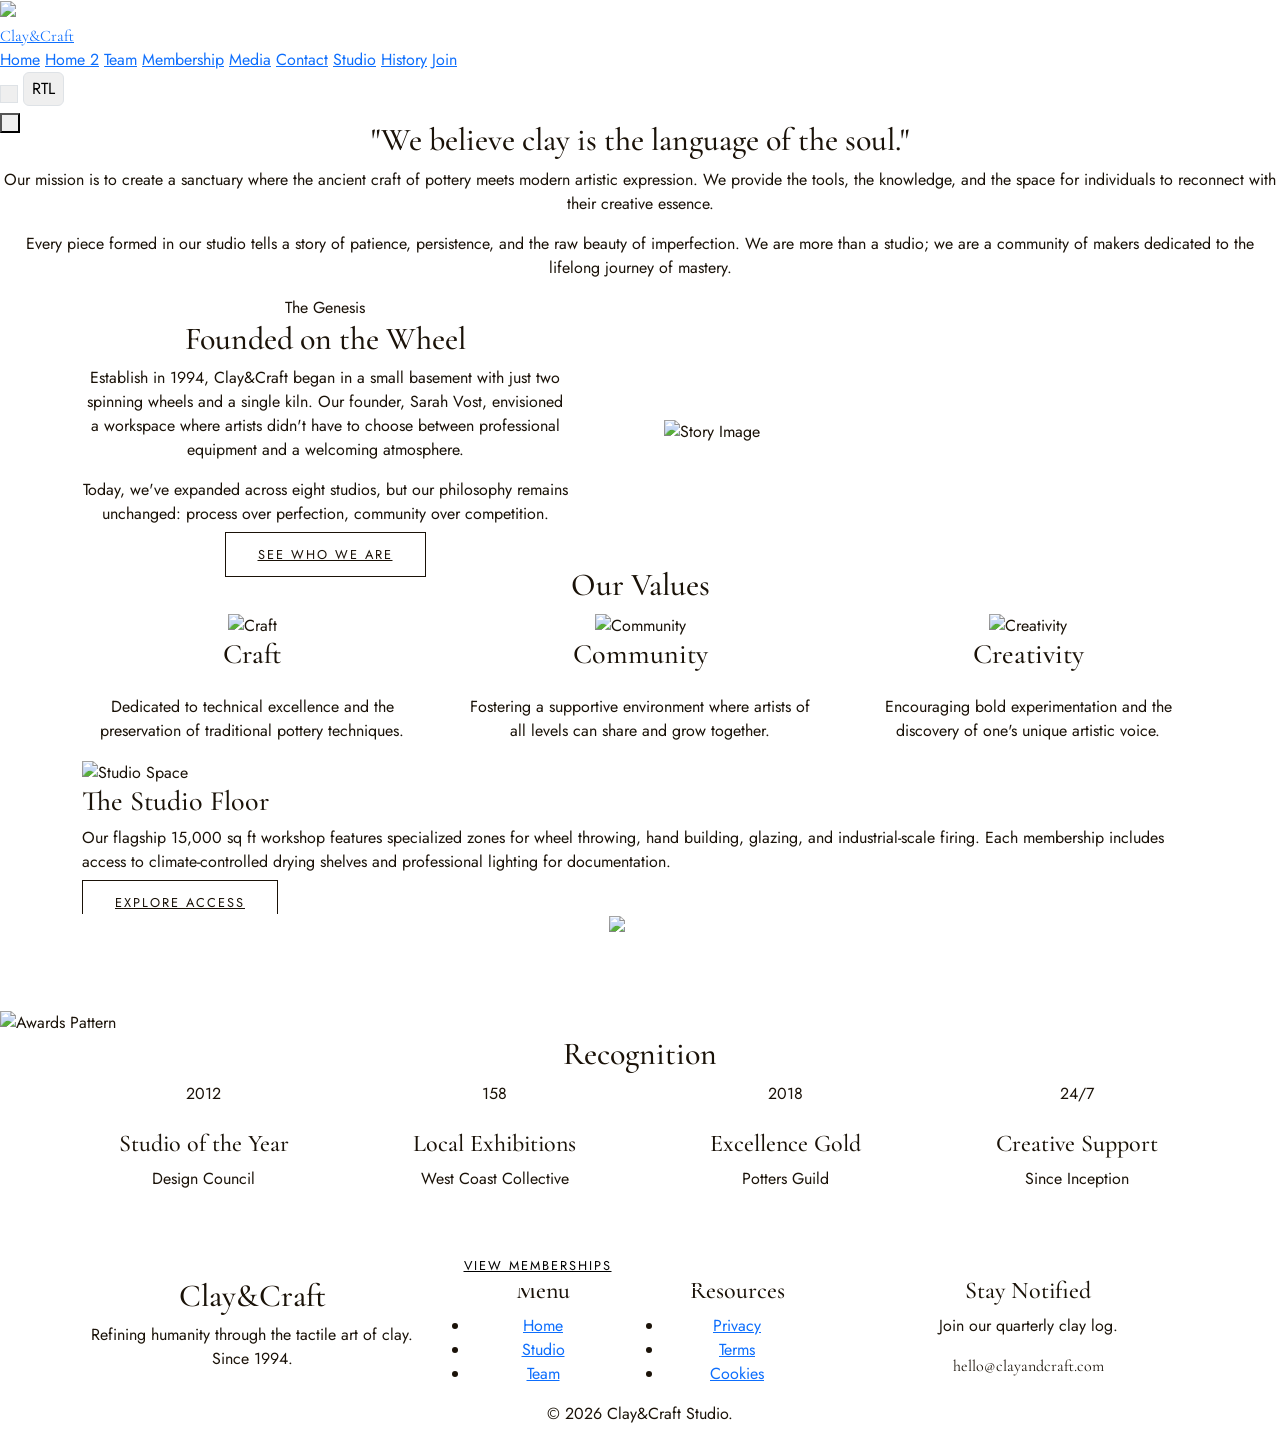
==== about.html @ 942dbbf4 "first commit" ====
<!DOCTYPE html>
<html lang="en" dir="ltr">
<head>
    <meta charset="UTF-8">
    <meta name="viewport" content="width=device-width, initial-scale=1.0">
    <title>About Us | Clay&Craft Ceramics Studio</title>
    
    <!-- Favicon -->
    <link rel="icon" href="data:image/svg+xml,<svg xmlns='http://www.w3.org/2000/svg' viewBox='0 0 32 32'><text y='26' font-size='28'>🏺</text></svg>"/>

    <!-- Google Fonts -->
    <link rel="preconnect" href="https://fonts.googleapis.com">
    <link rel="preconnect" href="https://fonts.gstatic.com" crossorigin>
    <link href="https://fonts.googleapis.com/css2?family=Cormorant+Garamond:ital,wght@0,300;0,400;0,500;0,600;0,700;1,300;1,400;1,500;1,600;1,700&family=Jost:ital,wght@0,100..900;1,100..900&display=swap" rel="stylesheet">

    <!-- Bootstrap 5 CSS -->
    <link href="https://cdn.jsdelivr.net/npm/bootstrap@5.3.0/dist/css/bootstrap.min.css" rel="stylesheet">
    
    <!-- Tailwind CSS (Play CDN) -->
    <script src="https://cdn.tailwindcss.com"></script>
    <script>
        tailwind.config = {
            darkMode: 'class',
            theme: {
                extend: {
                    colors: {
                        'clay-light': '#ffffff',
                        'clay-dark': '#1a1208',
                        'night-bg': '#0f172a',
                        'night-text': '#f1ece6',
                        'earth-tone': '#4a3728',
                    },
                    fontFamily: {
                        'serif': ['"Cormorant Garamond"', 'serif'],
                        'sans': ['Jost', 'sans-serif'],
                    }
                }
            }
        }
    </script>

    <style>
        :root {
            --bg-color: #ffffff;
            --text-color: #1a1208;
            --clay-accent: #4a3728;
            --transition-speed: 0.5s;
        }

        .dark {
            --bg-color: #0f172a;
            --text-color: #f1ece6;
        }

        body {
            background-color: var(--bg-color);
            color: var(--text-color);
            font-family: 'Jost', sans-serif;
            transition: background-color var(--transition-speed) ease, color var(--transition-speed) ease;
            overflow-x: hidden;
        }

        h1, h2, h3, h4, h5, h6, .display-font { font-family: 'Cormorant Garamond', serif; }

        .nav-scrolled {
            background-color: var(--bg-color) !important;
            box-shadow: 0 2px 10px rgba(0,0,0,0.1);
            padding-top: 0.5rem !important;
            padding-bottom: 0.5rem !important;
        }

        .reveal {
            opacity: 0;
            transform: translateY(30px);
            transition: opacity 0.8s ease-out, transform 0.8s ease-out;
        }
        .reveal.active {
            opacity: 1;
            transform: translateY(0);
        }

        #mobile-menu {
            position: fixed;
            top: 0;
            left: 0;
            width: 100%;
            height: 100vh;
            background: var(--bg-color);
            z-index: 2000;
            display: flex;
            flex-direction: column;
            justify-content: center;
            align-items: center;
            opacity: 0;
            visibility: hidden;
            transition: all 0.4s ease;
        }
        #mobile-menu.open { opacity: 1; visibility: visible; }

        .btn-luxury {
            background: transparent;
            border: 1px solid var(--text-color);
            color: var(--text-color);
            padding: 0.75rem 2rem;
            text-transform: uppercase;
            letter-spacing: 2px;
            font-size: 0.8rem;
            transition: all 0.3s ease;
            position: relative;
            overflow: hidden;
            z-index: 1;
        }
        .btn-luxury::before {
            content: '';
            position: absolute;
            top: 0;
            left: 0;
            width: 0;
            height: 100%;
            background: var(--text-color);
            transition: all 0.3s ease;
            z-index: -1;
        }
        .btn-luxury:hover { color: var(--bg-color); }
        .btn-luxury:hover::before { width: 100%; }

        .btn-luxury-solid {
            background: var(--text-color);
            color: var(--bg-color);
            border: 1px solid var(--text-color);
            padding: 0.75rem 2rem;
            text-transform: uppercase;
            letter-spacing: 2px;
            font-size: 0.8rem;
            transition: all 0.3s ease;
        }
        .btn-luxury-solid:hover { background: transparent; color: var(--text-color); }

        [dir="rtl"] { text-align: right; }
    </style>
</head>
<body class="light">

    <!-- NAVIGATION -->
    <nav id="main-nav" class="fixed-top w-100 transition-all duration-500 py-4 px-6 md:px-12 flex items-center justify-between z-[1500]">
        <div class="flex items-center">
            <a href="index.html" class="display-font text-3xl font-semibold no-underline text-current">Clay&Craft</a>
        </div>

        <div class="hidden lg:flex items-center space-x-10 uppercase text-xs tracking-[3px] font-medium">
            <a href="index.html" class="no-underline text-current hover:opacity-60 transition-opacity">Home</a>
            <a href="home2.html" class="no-underline text-current hover:opacity-60 transition-opacity">Home 2</a>
            <a href="team.html" class="no-underline text-current hover:opacity-60 transition-opacity">Team</a>
            <a href="membership.html" class="no-underline text-current hover:opacity-60 transition-opacity">Membership</a>
            <a href="media.html" class="no-underline text-current hover:opacity-60 transition-opacity">Media</a>
            <a href="contact.html" class="no-underline text-current hover:opacity-60 transition-opacity border-b border-transparent hover:border-current transition-all">Contact</a>
            <a href="about.html" class="no-underline text-current hover:opacity-60 transition-opacity">Studio</a>
            <a href="history.html" class="no-underline text-current hover:opacity-60 transition-opacity">History</a>
            <a href="register.html" class="no-underline text-current hover:opacity-60 transition-opacity">Join</a>
            <div class="flex items-center space-x-4 border-l border-current pl-8 ml-4">
                <button id="theme-toggle" class="p-2 border border-current rounded-full transition-all hover:scale-110" title="Toggle Theme">
                   <div class="w-4 h-4 rounded-full bg-current"></div>
                </button>
                <button id="rtl-toggle" class="text-[10px] border border-current px-2 py-1 rounded hover:bg-current hover:text-white transition-all">RTL</button>
            </div>
        </div>

        <div class="lg:hidden flex items-center space-x-4">
            <button id="mobile-toggle" class="flex flex-col space-y-1.5 p-2" title="Open Menu">
                <span class="w-6 h-[1px] bg-current"></span>
                <span class="w-6 h-[1px] bg-current"></span>
                <span class="w-6 h-[1px] bg-current"></span>
            </button>
        </div>
    </nav>

    <!-- Mobile Menu Overlay -->
    <div id="mobile-menu">
        <button id="mobile-close" class="absolute top-8 right-8 text-4xl display-font">&times;</button>
        <div class="flex flex-col items-center space-y-8 text-2xl display-font">
            <a href="index.html" class="no-underline text-current">Home</a>
            <a href="home2.html" class="no-underline text-current">Home 2</a>
            <a href="team.html" class="no-underline text-current">Team</a>
            <a href="membership.html" class="no-underline text-current">Membership</a>
            <a href="media.html" class="no-underline text-current">Media</a>
            <a href="contact.html" class="no-underline text-current">Contact</a>
            <a href="about.html" class="no-underline text-current font-bold">Studio</a>
            <a href="history.html" class="no-underline text-current">History</a>
            <a href="register.html" class="no-underline text-current">Join</a>
            <a href="login.html" class="no-underline text-current opacity-60 text-sm">Login</a>
            <div class="flex space-x-6 pt-8">
                <button id="theme-toggle-mobile" class="p-3 border border-current rounded-full text-xs uppercase tracking-widest">Theme</button>
                <button id="rtl-toggle-mobile" class="p-3 border border-current rounded px-4 text-xs uppercase tracking-widest">RTL</button>
            </div>
        </div>
    </div>

    <main>
        
        <!-- SECTION 1: BANNER -->
        <section id="banner" class="relative h-screen w-full flex items-center justify-center text-white overflow-hidden">
            <img src="https://images.unsplash.com/photo-1481349518771-20055b2a7b24?w=1600&q=80" alt="About Banner" class="absolute inset-0 w-full h-full object-cover">
            <div class="absolute inset-0 bg-black/40"></div>
            <div class="relative z-10 text-center">
                <h1 class="text-6xl md:text-8xl mb-6 font-light">About Clay & Craft</h1>
                <p class="text-xs uppercase tracking-[5px] opacity-80">Refining the Art of Ceramics</p>
            </div>
        </section>

        <!-- SECTION 2: MISSION STATEMENT -->
        <section id="mission" class="py-24 px-6 text-center reveal">
            <div class="max-w-4xl mx-auto">
                <h2 class="text-4xl md:text-6xl text-earth-tone italic font-serif mb-12">"We believe clay is the language of the soul."</h2>
                <div class="max-w-2xl mx-auto space-y-6 opacity-80 leading-relaxed text-lg">
                    <p>Our mission is to create a sanctuary where the ancient craft of pottery meets modern artistic expression. We provide the tools, the knowledge, and the space for individuals to reconnect with their creative essence.</p>
                    <p>Every piece formed in our studio tells a story of patience, persistence, and the raw beauty of imperfection. We are more than a studio; we are a community of makers dedicated to the lifelong journey of mastery.</p>
                </div>
            </div>
        </section>

        <!-- SECTION 3: OUR STORY -->
        <section id="story" class="py-24 px-6 md:px-12 reveal">
            <div class="container mx-auto">
                <div class="row align-items-center g-5">
                    <div class="col-lg-6">
                        <div class="pe-lg-5 text-md-center">
                            <span class="uppercase tracking-[4px] text-xs mb-4 block opacity-60">The Genesis</span>
                            <h2 class="text-4xl md:text-5xl mb-8 font-light italic">Founded on the Wheel</h2>
                            <p class="text-lg opacity-80 mb-6 leading-relaxed">
                                Establish in 1994, Clay&Craft began in a small basement with just two spinning wheels and a single kiln. Our founder, Sarah Vost, envisioned a workspace where artists didn't have to choose between professional equipment and a welcoming atmosphere.
                            </p>
                            <p class="text-lg opacity-80 mb-10 leading-relaxed">
                                Today, we've expanded across eight studios, but our philosophy remains unchanged: process over perfection, community over competition.
                            </p>
                            <a href="team.html" class="btn-luxury mx-auto">See Who We Are</a>
                        </div>
                    </div>
                    <div class="col-lg-6">
                        <img src="https://images.unsplash.com/photo-1493106641515-6b5631de4bb9?w=800&q=80" alt="Story Image" class="w-full h-[600px] object-cover grayscale transition-all duration-1000 hover:grayscale-0">
                    </div>
                </div>
            </div>
        </section>

        <!-- SECTION 4: VALUES -->
        <section id="values" class="py-24 px-6 md:px-12 bg-black/[0.02] dark:bg-white/[0.02] reveal">
            <div class="container mx-auto">
                <div class="text-center mb-16">
                    <h2 class="text-4xl md:text-5xl font-light">Our Values</h2>
                </div>
                <div class="row g-5">
                    <div class="col-lg-4 text-center">
                        <img src="https://images.unsplash.com/photo-1519710164239-da123dc3e57f?w=600&q=80" alt="Craft" class="w-full h-80 object-cover mb-8">
                        <h3 class="text-3xl mb-4 italic">Craft</h3>
                        <p class="opacity-70 text-sm tracking-wide leading-relaxed">Dedicated to technical excellence and the preservation of traditional pottery techniques.</p>
                    </div>
                    <div class="col-lg-4 text-center">
                        <img src="https://images.unsplash.com/photo-1578662996442-48f60103fc96?w=600&q=80" alt="Community" class="w-full h-80 object-cover mb-8">
                        <h3 class="text-3xl mb-4 italic">Community</h3>
                        <p class="opacity-70 text-sm tracking-wide leading-relaxed">Fostering a supportive environment where artists of all levels can share and grow together.</p>
                    </div>
                    <div class="col-lg-4 text-center">
                        <img src="https://images.unsplash.com/photo-1610701596007-11502861dcfa?w=600&q=80" alt="Creativity" class="w-full h-80 object-cover mb-8">
                        <h3 class="text-3xl mb-4 italic">Creativity</h3>
                        <p class="opacity-70 text-sm tracking-wide leading-relaxed">Encouraging bold experimentation and the discovery of one's unique artistic voice.</p>
                    </div>
                </div>
            </div>
        </section>

        <!-- SECTION 5: STUDIO SPACE -->
        <section id="studio" class="relative py-24 px-6 md:px-12 overflow-hidden reveal">
            <div class="container mx-auto">
                <div class="row align-items-center">
                    <div class="col-lg-12 relative">
                        <img src="https://images.unsplash.com/photo-1558618666-fcd25c85cd64?w=1400&q=80" alt="Studio Space" class="w-full h-[600px] object-cover">
                        <div class="absolute inset-0 flex items-center justify-end p-6 lg:p-24">
                            <div class="bg-white/90 dark:bg-night-bg/90 p-12 max-w-md shadow-2xl backdrop-blur-sm">
                                <h3 class="text-3xl mb-6">The Studio Floor</h3>
                                <p class="opacity-80 text-sm leading-loose mb-8">
                                    Our flagship 15,000 sq ft workshop features specialized zones for wheel throwing, hand building, glazing, and industrial-scale firing. Each membership includes access to climate-controlled drying shelves and professional lighting for documentation.
                                </p>
                                <a href="index.html#membership" class="btn-luxury w-full text-center">Explore Access</a>
                            </div>
                        </div>
                    </div>
                </div>
            </div>
        </section>

        <!-- SECTION 6: TEAM PREVIEW -->
        <section id="team-preview" class="relative py-48 px-6 text-white text-center reveal">
            <img src="https://images.unsplash.com/photo-1565193566173-7a0ee3dbe261?w=1200&q=80" alt="Makers" class="absolute inset-0 w-full h-full object-cover">
            <div class="absolute inset-0 bg-black/60"></div>
            <div class="relative z-10">
                <h2 class="text-5xl md:text-7xl mb-12 font-light italic">Meet the makers</h2>
                <a href="team.html" class="btn-luxury border-white text-white hover:bg-white hover:text-black">View Our Team</a>
            </div>
        </section>

        <!-- SECTION 7: AWARDS -->
        <section id="awards" class="relative py-24 px-6 bg-transparent overflow-hidden reveal">
             <div class="absolute inset-0 -z-10">
                <img src="https://images.unsplash.com/photo-1606722590583-6951b5ea92ad?w=800&q=80" class="w-full h-full object-cover opacity-5" alt="Awards Pattern">
             </div>
            <div class="container mx-auto">
                <div class="text-center mb-16">
                    <h2 class="text-4xl md:text-5xl font-light">Recognition</h2>
                </div>
                <div class="row g-5">
                    <div class="col-md-3 col-6 text-center">
                        <div class="text-5xl font-bold mb-4 opacity-20">2012</div>
                        <h4 class="text-sm uppercase tracking-[3px]">Studio of the Year</h4>
                        <p class="text-[10px] opacity-60">Design Council</p>
                    </div>
                    <div class="col-md-3 col-6 text-center">
                        <div class="text-5xl font-bold mb-4 opacity-20">158</div>
                        <h4 class="text-sm uppercase tracking-[3px]">Local Exhibitions</h4>
                        <p class="text-[10px] opacity-60">West Coast Collective</p>
                    </div>
                    <div class="col-md-3 col-6 text-center">
                        <div class="text-5xl font-bold mb-4 opacity-20">2018</div>
                        <h4 class="text-sm uppercase tracking-[3px]">Excellence Gold</h4>
                        <p class="text-[10px] opacity-60">Potters Guild</p>
                    </div>
                    <div class="col-md-3 col-6 text-center">
                        <div class="text-5xl font-bold mb-4 opacity-20">24/7</div>
                        <h4 class="text-sm uppercase tracking-[3px]">Creative Support</h4>
                        <p class="text-[10px] opacity-60">Since Inception</p>
                    </div>
                </div>
            </div>
        </section>

        <!-- SECTION 8: CTA -->
        <section id="cta" class="py-24 bg-earth-tone text-white text-center reveal">
            <div class="max-w-3xl mx-auto px-6">
                <h2 class="text-5xl md:text-7xl mb-12 font-light">Begin Your Clay Journey.</h2>
                <div class="flex flex-col md:flex-row items-center justify-center gap-6">
                    <a href="index.html#membership" class="btn-luxury-solid border-white bg-white text-black w-64">View Memberships</a>
                    <a href="index.html#workshops" class="btn-luxury border-white text-white hover:bg-white hover:text-earth-tone w-64">Book Workshop</a>
                </div>
            </div>
        </section>

    </main>

    <!-- FOOTER -->
    <footer class="bg-night-bg text-night-text py-20 px-6 md:px-12 border-t border-white/5">
        <div class="container mx-auto">
            <div class="row g-5">
                <div class="col-lg-4 col-md-12 text-md-center">
                    <h2 class="display-font text-4xl mb-6">Clay&Craft</h2>
                    <p class="opacity-60 max-w-xs mx-md-auto font-light leading-relaxed mb-8">Refining humanity through the tactile art of clay. Since 1994.</p>
                </div>
                <div class="col-lg-2 col-md-4 col-6 text-md-center">
                    <h4 class="text-xs uppercase tracking-[3px] mb-8 font-bold">Menu</h4>
                    <ul class="list-none p-0 space-y-4 text-xs opacity-60">
                        <li><a href="index.html" class="no-underline text-current">Home</a></li>
                        <li><a href="about.html" class="no-underline text-current">Studio</a></li>
                        <li><a href="team.html" class="no-underline text-current">Team</a></li>
                    </ul>
                </div>
                <div class="col-lg-2 col-md-4 col-6 text-md-center">
                    <h4 class="text-xs uppercase tracking-[3px] mb-8 font-bold">Resources</h4>
                    <ul class="list-none p-0 space-y-4 text-xs opacity-60">
                        <li><a href="#" class="no-underline text-current">Privacy</a></li>
                        <li><a href="#" class="no-underline text-current">Terms</a></li>
                        <li><a href="#" class="no-underline text-current">Cookies</a></li>
                    </ul>
                </div>
                <div class="col-lg-4 col-md-4 col-12 text-md-center">
                    <h4 class="text-xs uppercase tracking-[3px] mb-8 font-bold">Stay Notified</h4>
                    <p class="text-xs opacity-60 mb-8 italic">Join our quarterly clay log.</p>
                    <p class="text-xl display-font font-light">hello@clayandcraft.com</p>
                </div>
            </div>
             <div class="mt-20 pt-8 border-t border-white/5 opacity-40 text-[10px] tracking-[2px] uppercase text-center">
                <p>© 2026 Clay&Craft Studio.</p>
            </div>
        </div>
    </footer>

    <!-- SCRIPTS -->
    <script>
        const themeToggles = [document.getElementById('theme-toggle'), document.getElementById('theme-toggle-mobile')];
        const body = document.body;

        function setTheme(isDark) {
            body.classList.toggle('dark', isDark);
            localStorage.setItem('theme', isDark ? 'dark' : 'light');
        }

        const storedTheme = localStorage.getItem('theme');
        if (storedTheme === 'dark') setTheme(true);
        else if (storedTheme === 'light') setTheme(false);
        else if (window.matchMedia('(prefers-color-scheme: dark)').matches) setTheme(true);

        themeToggles.forEach(btn => btn.addEventListener('click', () => setTheme(!body.classList.contains('dark'))));

        const rtlToggles = [document.getElementById('rtl-toggle'), document.getElementById('rtl-toggle-mobile')];
        const html = document.documentElement;

        function setRTL(isRTL) {
            html.setAttribute('dir', isRTL ? 'rtl' : 'ltr');
            localStorage.setItem('rtl', isRTL ? 'true' : 'false');
        }

        if (localStorage.getItem('rtl') === 'true') setRTL(true);
        rtlToggles.forEach(btn => btn.addEventListener('click', () => setRTL(html.getAttribute('dir') !== 'rtl')));

        const nav = document.getElementById('main-nav');
        window.addEventListener('scroll', () => {
            if (window.scrollY > 50) {
                nav.classList.add('nav-scrolled');
                nav.classList.remove('py-4'); nav.classList.add('py-2');
                if (!body.classList.contains('dark')) nav.classList.add('text-black');
            } else {
                nav.classList.remove('nav-scrolled');
                nav.classList.add('py-4'); nav.classList.remove('py-2');
                nav.classList.add('text-white');
            }
        });
        if (window.scrollY < 50) nav.classList.add('text-white');

        const mobileToggle = document.getElementById('mobile-toggle');
        const mobileClose = document.getElementById('mobile-close');
        const mobileMenu = document.getElementById('mobile-menu');
        mobileToggle.addEventListener('click', () => mobileMenu.classList.add('open'));
        mobileClose.addEventListener('click', () => mobileMenu.classList.remove('open'));
        mobileMenu.querySelectorAll('a').forEach(link => link.addEventListener('click', () => mobileMenu.classList.remove('open')));

        const revealCallback = (entries, observer) => {
            entries.forEach(entry => {
                if (entry.isIntersecting) entry.target.classList.add('active');
            });
        };
        const revealObserver = new IntersectionObserver(revealCallback, { threshold: 0.1 });
        document.querySelectorAll('.reveal').forEach(el => revealObserver.observe(el));
    </script>
</body>
</html>
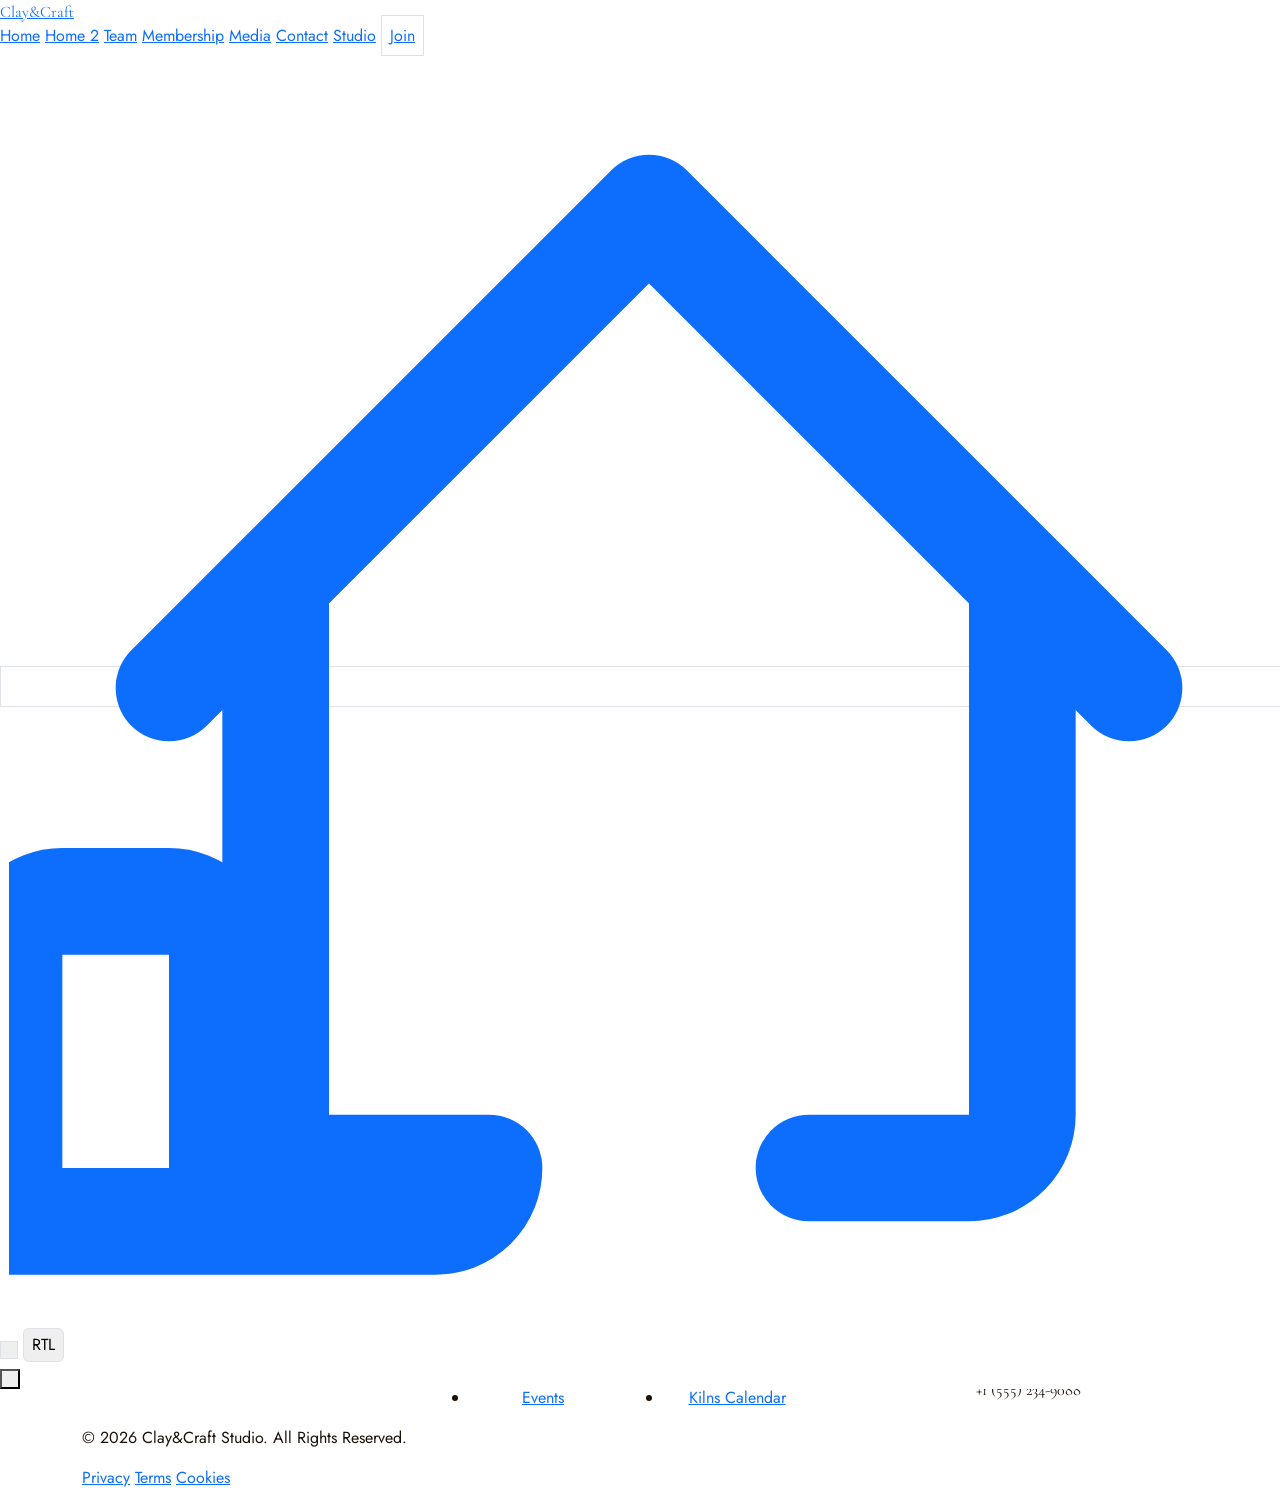
==== commit af0a1587: "ASDFVFB" ====
--- a/about.html
+++ b/about.html
@@ -42,6 +42,7 @@
     <style>
         :root {
             --bg-color: #ffffff;
+            --nav-bg-rgb: 255, 255, 255;
             --text-color: #1a1208;
             --clay-accent: #4a3728;
             --transition-speed: 0.5s;
@@ -49,6 +50,7 @@
 
         .dark {
             --bg-color: #0f172a;
+            --nav-bg-rgb: 15, 23, 42;
             --text-color: #f1ece6;
         }
 
@@ -62,11 +64,47 @@
 
         h1, h2, h3, h4, h5, h6, .display-font { font-family: 'Cormorant Garamond', serif; }
 
+        /* Navbar Refinements */
+        #main-nav {
+            -webkit-backdrop-filter: blur(10px);
+            backdrop-filter: blur(10px);
+            transition: all 0.3s ease-in-out;
+            background-color: transparent;
+        }
+
         .nav-scrolled {
-            background-color: var(--bg-color) !important;
-            box-shadow: 0 2px 10px rgba(0,0,0,0.1);
-            padding-top: 0.5rem !important;
-            padding-bottom: 0.5rem !important;
+            background-color: rgba(var(--nav-bg-rgb), 0.8) !important;
+            box-shadow: 0 4px 6px -1px rgba(0, 0, 0, 0.1);
+            padding-top: 0.75rem !important;
+            padding-bottom: 0.75rem !important;
+        }
+        
+        .dark .nav-scrolled {
+            background-color: rgba(15, 23, 42, 0.8) !important;
+            box-shadow: 0 4px 20px rgba(0, 0, 0, 0.4);
+            border-bottom: 1px solid rgba(255, 255, 255, 0.1);
+        }
+
+        /* Nav Link Hover Effects */
+        .nav-link-custom {
+            position: relative;
+            transition: opacity 0.3s ease;
+        }
+        .nav-link-custom::after {
+            content: '';
+            position: absolute;
+            bottom: -2px;
+            left: 0;
+            width: 0;
+            height: 1px;
+            background: currentColor;
+            transition: width 0.3s ease;
+        }
+        .nav-link-custom:hover::after {
+            width: 100%;
+        }
+        .nav-link-custom:hover {
+            opacity: 0.7;
         }
 
         .reveal {
@@ -142,34 +180,39 @@
 <body class="light">
 
     <!-- NAVIGATION -->
-    <nav id="main-nav" class="fixed-top w-100 transition-all duration-500 py-4 px-6 md:px-12 flex items-center justify-between z-[1500]">
+    <!-- NAVIGATION -->
+    <nav id="main-nav" class="fixed-top w-100 py-6 px-6 md:px-6 xl:px-12 flex items-center justify-between z-[1550]">
         <div class="flex items-center">
-            <a href="index.html" class="display-font text-3xl font-semibold no-underline text-current">Clay&Craft</a>
+            <a href="index.html" class="display-font text-xl xl:text-3xl font-semibold no-underline text-gray-900 dark:text-white">Clay&Craft</a>
         </div>
 
-        <div class="hidden lg:flex items-center space-x-10 uppercase text-xs tracking-[3px] font-medium">
-            <a href="index.html" class="no-underline text-current hover:opacity-60 transition-opacity">Home</a>
-            <a href="home2.html" class="no-underline text-current hover:opacity-60 transition-opacity">Home 2</a>
-            <a href="team.html" class="no-underline text-current hover:opacity-60 transition-opacity">Team</a>
-            <a href="membership.html" class="no-underline text-current hover:opacity-60 transition-opacity">Membership</a>
-            <a href="media.html" class="no-underline text-current hover:opacity-60 transition-opacity">Media</a>
-            <a href="contact.html" class="no-underline text-current hover:opacity-60 transition-opacity border-b border-transparent hover:border-current transition-all">Contact</a>
-            <a href="about.html" class="no-underline text-current hover:opacity-60 transition-opacity">Studio</a>
-            <a href="history.html" class="no-underline text-current hover:opacity-60 transition-opacity">History</a>
-            <a href="register.html" class="no-underline text-current hover:opacity-60 transition-opacity">Join</a>
-            <div class="flex items-center space-x-4 border-l border-current pl-8 ml-4">
-                <button id="theme-toggle" class="p-2 border border-current rounded-full transition-all hover:scale-110" title="Toggle Theme">
-                   <div class="w-4 h-4 rounded-full bg-current"></div>
+        <div class="hidden lg:flex items-center lg:space-x-2 xl:space-x-8 uppercase lg:text-[9px] xl:text-xs lg:tracking-wider xl:tracking-[2.5px] font-medium">
+            <a href="index.html" class="nav-link-custom no-underline text-gray-900 dark:text-white">Home</a>
+            <a href="home2.html" class="nav-link-custom no-underline text-gray-900 dark:text-white">Home 2</a>
+            <a href="team.html" class="nav-link-custom no-underline text-gray-900 dark:text-white">Team</a>
+            <a href="membership.html" class="nav-link-custom no-underline text-gray-900 dark:text-white">Membership</a>
+            <a href="media.html" class="nav-link-custom no-underline text-gray-900 dark:text-white">Media</a>
+            <a href="contact.html" class="nav-link-custom no-underline text-gray-900 dark:text-white">Contact</a>
+            <a href="about.html" class="nav-link-custom no-underline text-gray-900 dark:text-white border-b border-current font-bold">Studio</a>
+            <a href="register.html" class="px-2 xl:px-5 py-2 border border-gray-900 dark:border-white text-gray-900 dark:text-white no-underline text-[8px] xl:text-[10px] tracking-wide xl:tracking-[2px] hover:bg-gray-900 hover:text-white dark:hover:bg-white dark:hover:text-night-bg transition-all uppercase font-bold">Join</a>
+            <div class="flex items-center space-x-1 xl:space-x-4 border-l border-gray-300 dark:border-gray-600 lg:pl-2 xl:pl-8 lg:ml-1 xl:ml-4">
+                <a href="dashboard.html" title="Dashboard" class="p-2 border border-gray-300 dark:border-gray-700 rounded-full transition-all hover:scale-110">
+                    <svg class="w-4 h-4 text-gray-900 dark:text-white" fill="none" stroke="currentColor" viewBox="0 0 24 24">
+                        <path stroke-linecap="round" stroke-linejoin="round" stroke-width="2" d="M3 12l2-2m0 0l7-7 7 7M5 10v10a1 1 0 001 1h3m10-11l2 2m-2-2v10a1 1 0 01-1 1h-3m-6 0a1 1 0 01-1 1h-3m-6 0a1 1 0 001-1v-4a1 1 0 011-1h2a1 1 0 011 1v4a1 1 0 001 1m-6 0h6"></path>
+                    </svg>
+                </a>
+                <button id="theme-toggle" class="p-2 border border-gray-300 dark:border-gray-600 rounded-full transition-all hover:scale-110" title="Toggle Theme">
+                   <div class="w-4 h-4 rounded-full bg-gray-900 dark:bg-white"></div>
                 </button>
-                <button id="rtl-toggle" class="text-[10px] border border-current px-2 py-1 rounded hover:bg-current hover:text-white transition-all">RTL</button>
+                <button id="rtl-toggle" class="text-[10px] border border-gray-300 dark:border-gray-600 px-2 py-1 rounded hover:bg-gray-900 hover:text-white dark:hover:bg-white dark:hover:text-gray-900 transition-all">RTL</button>
             </div>
         </div>
 
         <div class="lg:hidden flex items-center space-x-4">
-            <button id="mobile-toggle" class="flex flex-col space-y-1.5 p-2" title="Open Menu">
-                <span class="w-6 h-[1px] bg-current"></span>
-                <span class="w-6 h-[1px] bg-current"></span>
-                <span class="w-6 h-[1px] bg-current"></span>
+            <button id="mobile-toggle" class="flex flex-col space-y-1 p-2" title="Menu">
+                <span class="w-6 h-[1px] bg-gray-800 dark:bg-white"></span>
+                <span class="w-6 h-[1px] bg-gray-800 dark:bg-white"></span>
+                <span class="w-6 h-[1px] bg-gray-800 dark:bg-white"></span>
             </button>
         </div>
     </nav>
@@ -177,7 +220,7 @@
     <!-- Mobile Menu Overlay -->
     <div id="mobile-menu">
         <button id="mobile-close" class="absolute top-8 right-8 text-4xl display-font">&times;</button>
-        <div class="flex flex-col items-center space-y-8 text-2xl display-font">
+        <div class="flex flex-col items-center space-y-4 text-2xl display-font">
             <a href="index.html" class="no-underline text-current">Home</a>
             <a href="home2.html" class="no-underline text-current">Home 2</a>
             <a href="team.html" class="no-underline text-current">Team</a>
@@ -185,8 +228,7 @@
             <a href="media.html" class="no-underline text-current">Media</a>
             <a href="contact.html" class="no-underline text-current">Contact</a>
             <a href="about.html" class="no-underline text-current font-bold">Studio</a>
-            <a href="history.html" class="no-underline text-current">History</a>
-            <a href="register.html" class="no-underline text-current">Join</a>
+            <a href="register.html" class="w-full py-4 border border-current no-underline text-current text-center uppercase text-sm tracking-[3px] font-bold">Join</a>
             <a href="login.html" class="no-underline text-current opacity-60 text-sm">Login</a>
             <div class="flex space-x-6 pt-8">
                 <button id="theme-toggle-mobile" class="p-3 border border-current rounded-full text-xs uppercase tracking-widest">Theme</button>
@@ -198,7 +240,7 @@
     <main>
         
         <!-- SECTION 1: BANNER -->
-        <section id="banner" class="relative h-screen w-full flex items-center justify-center text-white overflow-hidden">
+        <section id="banner" class="relative h-screen w-full flex items-center justify-center text-white dark:text-white overflow-hidden pt-24">
             <img src="https://images.unsplash.com/photo-1481349518771-20055b2a7b24?w=1600&q=80" alt="About Banner" class="absolute inset-0 w-full h-full object-cover">
             <div class="absolute inset-0 bg-black/40"></div>
             <div class="relative z-10 text-center">
@@ -210,7 +252,7 @@
         <!-- SECTION 2: MISSION STATEMENT -->
         <section id="mission" class="py-24 px-6 text-center reveal">
             <div class="max-w-4xl mx-auto">
-                <h2 class="text-4xl md:text-6xl text-earth-tone italic font-serif mb-12">"We believe clay is the language of the soul."</h2>
+                <h2 class="text-4xl md:text-6xl text-earth-tone dark:text-white italic font-serif mb-12">"We believe clay is the language of the soul."</h2>
                 <div class="max-w-2xl mx-auto space-y-6 opacity-80 leading-relaxed text-lg">
                     <p>Our mission is to create a sanctuary where the ancient craft of pottery meets modern artistic expression. We provide the tools, the knowledge, and the space for individuals to reconnect with their creative essence.</p>
                     <p>Every piece formed in our studio tells a story of patience, persistence, and the raw beauty of imperfection. We are more than a studio; we are a community of makers dedicated to the lifelong journey of mastery.</p>
@@ -250,7 +292,7 @@
                 </div>
                 <div class="row g-5">
                     <div class="col-lg-4 text-center">
-                        <img src="https://images.unsplash.com/photo-1519710164239-da123dc3e57f?w=600&q=80" alt="Craft" class="w-full h-80 object-cover mb-8">
+                        <img src="https://www.kunstplaza.de/wp-content/uploads/2025/11/kp-toepfern-fuer-anfaenger-2.jpg" alt="Craft" class="w-full h-80 object-cover mb-8">
                         <h3 class="text-3xl mb-4 italic">Craft</h3>
                         <p class="opacity-70 text-sm tracking-wide leading-relaxed">Dedicated to technical excellence and the preservation of traditional pottery techniques.</p>
                     </div>
@@ -289,12 +331,12 @@
         </section>
 
         <!-- SECTION 6: TEAM PREVIEW -->
-        <section id="team-preview" class="relative py-48 px-6 text-white text-center reveal">
+        <section id="team-preview" class="relative py-48 px-6 text-white dark:text-white text-center reveal">
             <img src="https://images.unsplash.com/photo-1565193566173-7a0ee3dbe261?w=1200&q=80" alt="Makers" class="absolute inset-0 w-full h-full object-cover">
             <div class="absolute inset-0 bg-black/60"></div>
             <div class="relative z-10">
                 <h2 class="text-5xl md:text-7xl mb-12 font-light italic">Meet the makers</h2>
-                <a href="team.html" class="btn-luxury border-white text-white hover:bg-white hover:text-black">View Our Team</a>
+                <a href="team.html" class="btn-luxury border-white text-white dark:text-white hover:bg-white hover:text-black">View Our Team</a>
             </div>
         </section>
 
@@ -333,12 +375,12 @@
         </section>
 
         <!-- SECTION 8: CTA -->
-        <section id="cta" class="py-24 bg-earth-tone text-white text-center reveal">
+        <section id="cta" class="py-24 bg-earth-tone text-current text-center reveal">
             <div class="max-w-3xl mx-auto px-6">
                 <h2 class="text-5xl md:text-7xl mb-12 font-light">Begin Your Clay Journey.</h2>
                 <div class="flex flex-col md:flex-row items-center justify-center gap-6">
                     <a href="index.html#membership" class="btn-luxury-solid border-white bg-white text-black w-64">View Memberships</a>
-                    <a href="index.html#workshops" class="btn-luxury border-white text-white hover:bg-white hover:text-earth-tone w-64">Book Workshop</a>
+                    <a href="index.html#workshops" class="btn-luxury border-white text-current hover:bg-white hover:text-earth-tone w-64">Book Workshop</a>
                 </div>
             </div>
         </section>
@@ -351,32 +393,43 @@
             <div class="row g-5">
                 <div class="col-lg-4 col-md-12 text-md-center">
                     <h2 class="display-font text-4xl mb-6">Clay&Craft</h2>
-                    <p class="opacity-60 max-w-xs mx-md-auto font-light leading-relaxed mb-8">Refining humanity through the tactile art of clay. Since 1994.</p>
+                    <p class="opacity-60 max-w-xs mx-md-auto leading-relaxed mb-8">
+                        A sanctuary for the creative spirit. Dedicated to the timeless art of ceramics since 1994.
+                    </p>
                 </div>
                 <div class="col-lg-2 col-md-4 col-6 text-md-center">
-                    <h4 class="text-xs uppercase tracking-[3px] mb-8 font-bold">Menu</h4>
+                    <h4 class="text-xs uppercase tracking-[3px] mb-8 font-bold">Studio</h4>
                     <ul class="list-none p-0 space-y-4 text-xs opacity-60">
-                        <li><a href="index.html" class="no-underline text-current">Home</a></li>
-                        <li><a href="about.html" class="no-underline text-current">Studio</a></li>
-                        <li><a href="team.html" class="no-underline text-current">Team</a></li>
+                        <li><a href="#" class="no-underline text-current hover:opacity-100 transition-opacity">Philosophy</a></li>
+                        <li><a href="#" class="no-underline text-current hover:opacity-100 transition-opacity">Equipment</a></li>
+                        <li><a href="#" class="no-underline text-current hover:opacity-100 transition-opacity">Gallery</a></li>
+                        <li><a href="#" class="no-underline text-current hover:opacity-100 transition-opacity">Events</a></li>
                     </ul>
                 </div>
                 <div class="col-lg-2 col-md-4 col-6 text-md-center">
-                    <h4 class="text-xs uppercase tracking-[3px] mb-8 font-bold">Resources</h4>
+                    <h4 class="text-xs uppercase tracking-[3px] mb-8 font-bold">Members</h4>
                     <ul class="list-none p-0 space-y-4 text-xs opacity-60">
-                        <li><a href="#" class="no-underline text-current">Privacy</a></li>
-                        <li><a href="#" class="no-underline text-current">Terms</a></li>
-                        <li><a href="#" class="no-underline text-current">Cookies</a></li>
+                        <li><a href="#" class="no-underline text-current hover:opacity-100 transition-opacity">Benefits</a></li>
+                        <li><a href="#" class="no-underline text-current hover:opacity-100 transition-opacity">Pricing</a></li>
+                        <li><a href="#" class="no-underline text-current hover:opacity-100 transition-opacity">Portal</a></li>
+                        <li><a href="#" class="no-underline text-current hover:opacity-100 transition-opacity">Kilns Calendar</a></li>
                     </ul>
                 </div>
-                <div class="col-lg-4 col-md-4 col-12 text-md-center">
-                    <h4 class="text-xs uppercase tracking-[3px] mb-8 font-bold">Stay Notified</h4>
-                    <p class="text-xs opacity-60 mb-8 italic">Join our quarterly clay log.</p>
+                <div class="col-lg-4 col-md-4 col-12 text-md-center mt-md-5 mt-lg-0">
+                    <h4 class="text-xs uppercase tracking-[3px] mb-8 font-bold">Contact</h4>
+                    <p class="text-xs opacity-60 mb-2">122 Artisan Alley, Creative District</p>
+                    <p class="text-xs opacity-60 mb-8">San Francisco, CA 94103</p>
                     <p class="text-xl display-font font-light">hello@clayandcraft.com</p>
-                </div>
-            </div>
-             <div class="mt-20 pt-8 border-t border-white/5 opacity-40 text-[10px] tracking-[2px] uppercase text-center">
-                <p>© 2026 Clay&Craft Studio.</p>
+                    <p class="text-xl display-font font-light">+1 (555) 234-9088</p>
+                </div>
+            </div>
+            <div class="mt-20 pt-8 border-t border-white/5 flex flex-col md:flex-row justify-between items-center space-y-4 md:space-y-0 opacity-40 text-[10px] tracking-[2px] uppercase">
+                <p>© 2026 Clay&Craft Studio. All Rights Reserved.</p>
+                <div class="flex space-x-8">
+                    <a href="#" class="no-underline text-current">Privacy</a>
+                    <a href="#" class="no-underline text-current">Terms</a>
+                    <a href="#" class="no-underline text-current">Cookies</a>
+                </div>
             </div>
         </div>
     </footer>
@@ -384,10 +437,10 @@
     <!-- SCRIPTS -->
     <script>
         const themeToggles = [document.getElementById('theme-toggle'), document.getElementById('theme-toggle-mobile')];
-        const body = document.body;
+        const html = document.documentElement;
 
         function setTheme(isDark) {
-            body.classList.toggle('dark', isDark);
+            html.classList.toggle('dark', isDark);
             localStorage.setItem('theme', isDark ? 'dark' : 'light');
         }
 
@@ -396,10 +449,9 @@
         else if (storedTheme === 'light') setTheme(false);
         else if (window.matchMedia('(prefers-color-scheme: dark)').matches) setTheme(true);
 
-        themeToggles.forEach(btn => btn.addEventListener('click', () => setTheme(!body.classList.contains('dark'))));
+        themeToggles.forEach(btn => btn.addEventListener('click', () => setTheme(!html.classList.contains('dark'))));
 
         const rtlToggles = [document.getElementById('rtl-toggle'), document.getElementById('rtl-toggle-mobile')];
-        const html = document.documentElement;
 
         function setRTL(isRTL) {
             html.setAttribute('dir', isRTL ? 'rtl' : 'ltr');
@@ -409,19 +461,41 @@
         if (localStorage.getItem('rtl') === 'true') setRTL(true);
         rtlToggles.forEach(btn => btn.addEventListener('click', () => setRTL(html.getAttribute('dir') !== 'rtl')));
 
+        // --- NAVBAR SCROLL EFFECT ---
         const nav = document.getElementById('main-nav');
-        window.addEventListener('scroll', () => {
-            if (window.scrollY > 50) {
-                nav.classList.add('nav-scrolled');
-                nav.classList.remove('py-4'); nav.classList.add('py-2');
-                if (!body.classList.contains('dark')) nav.classList.add('text-black');
+        function updateNavStyles() {
+            const isScrolled = window.scrollY > 50;
+            const isDark = html.classList.contains('dark');
+            
+            nav.classList.toggle('nav-scrolled', isScrolled);
+            nav.classList.toggle('bg-white', !isDark);
+            nav.classList.toggle('bg-night-bg', isDark);
+            nav.classList.toggle('text-gray-900', !isDark);
+            nav.classList.toggle('text-white', isDark);
+            
+            if (isScrolled) {
+                nav.classList.remove('py-6');
+                nav.classList.add('py-4');
             } else {
-                nav.classList.remove('nav-scrolled');
-                nav.classList.add('py-4'); nav.classList.remove('py-2');
-                nav.classList.add('text-white');
+                nav.classList.remove('py-4');
+                nav.classList.add('py-6');
             }
+        }
+        
+        window.addEventListener('scroll', updateNavStyles);
+        
+        // Listen for theme changes to update nav colors
+        const observer = new MutationObserver((mutations) => {
+            mutations.forEach((mutation) => {
+                if (mutation.attributeName === 'class') {
+                    updateNavStyles();
+                }
+            });
         });
-        if (window.scrollY < 50) nav.classList.add('text-white');
+        observer.observe(html, { attributes: true });
+        
+        // Initial call
+        updateNavStyles();
 
         const mobileToggle = document.getElementById('mobile-toggle');
         const mobileClose = document.getElementById('mobile-close');
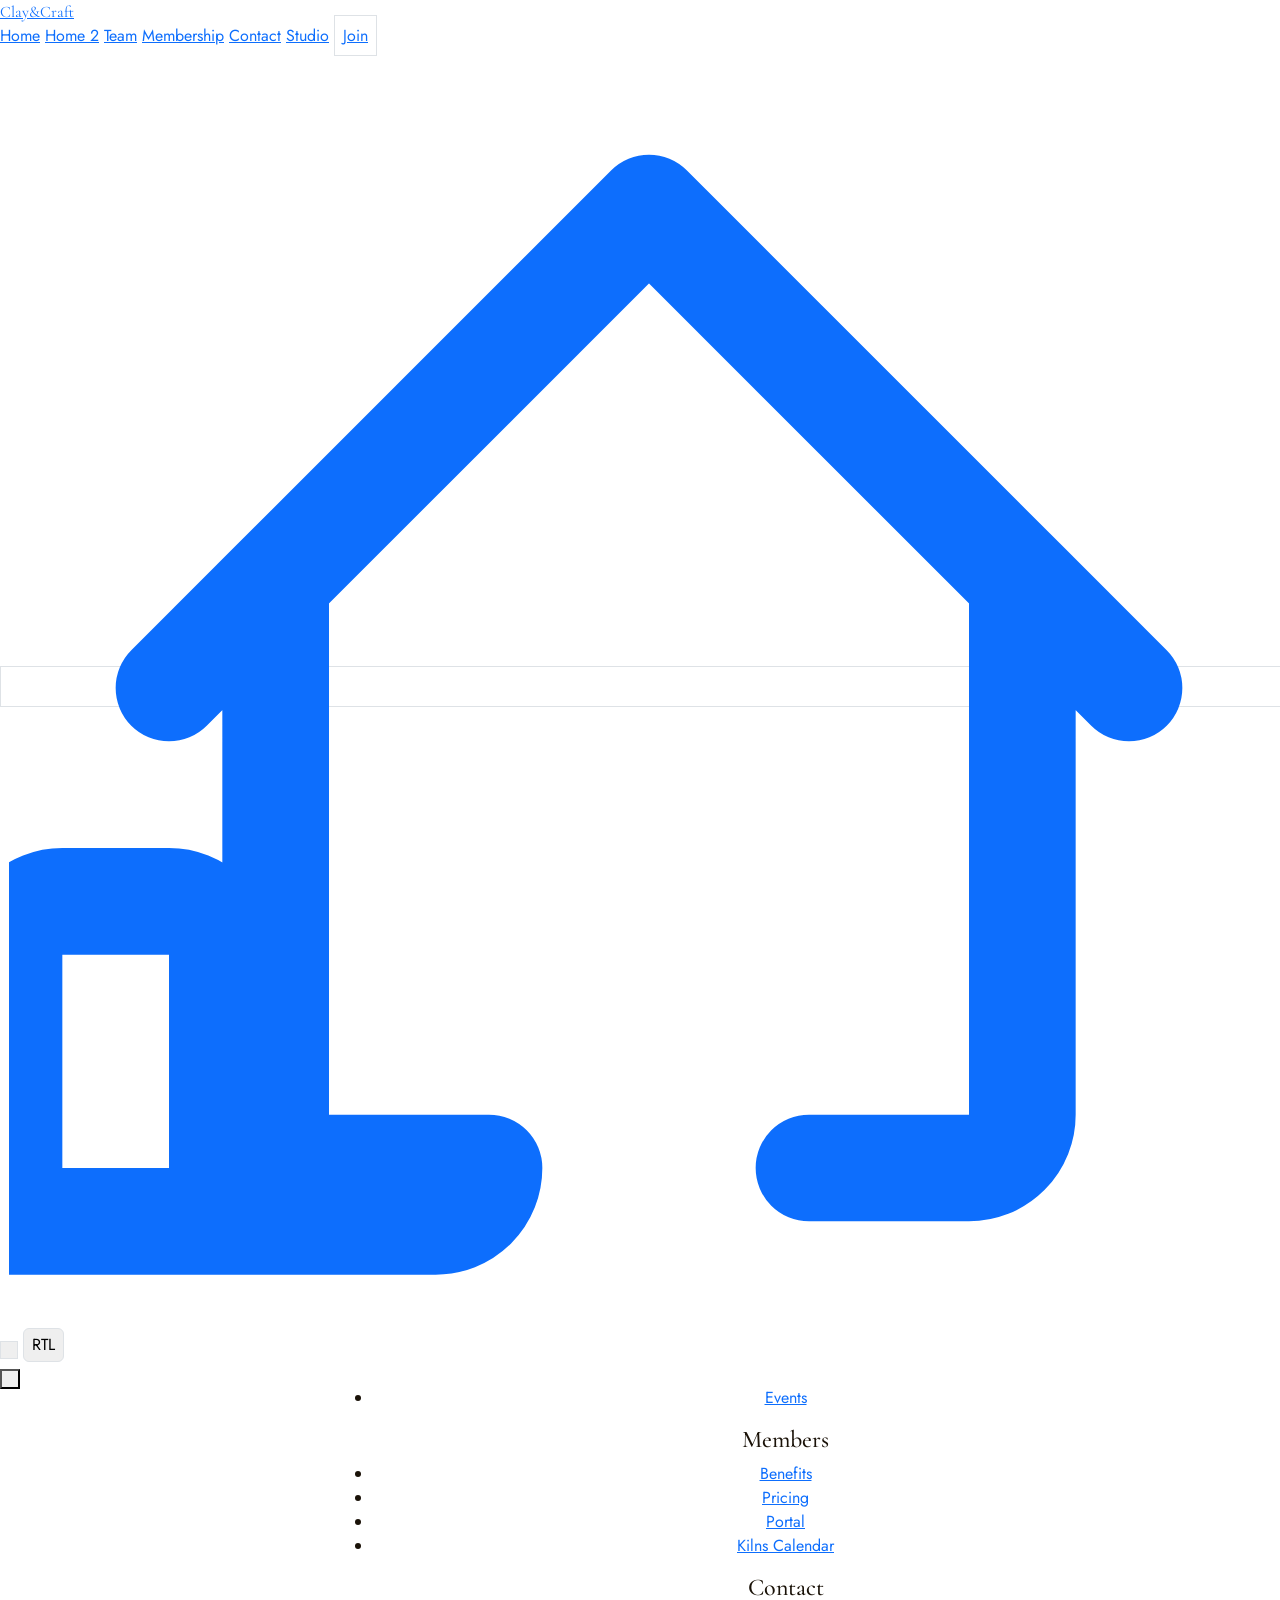
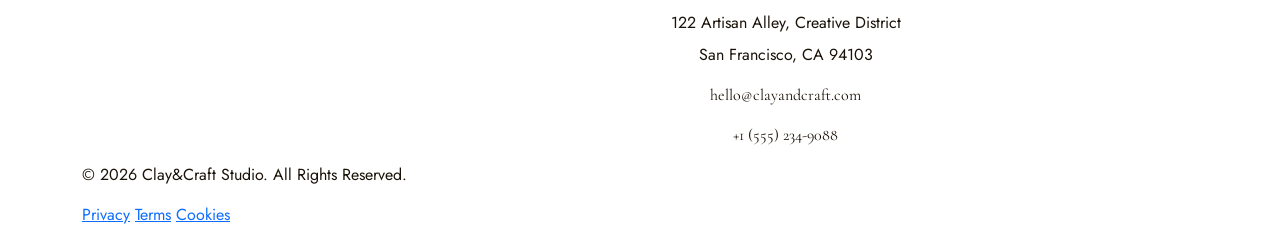
==== commit ffd96a82: "Add files via upload" ====
--- a/about.html
+++ b/about.html
@@ -159,7 +159,7 @@
             transition: all 0.3s ease;
             z-index: -1;
         }
-        .btn-luxury:hover { color: var(--bg-color); }
+        .btn-luxury:hover { color: var(--bg-color) !important; }
         .btn-luxury:hover::before { width: 100%; }
 
         .btn-luxury-solid {
@@ -191,7 +191,7 @@
             <a href="home2.html" class="nav-link-custom no-underline text-gray-900 dark:text-white">Home 2</a>
             <a href="team.html" class="nav-link-custom no-underline text-gray-900 dark:text-white">Team</a>
             <a href="membership.html" class="nav-link-custom no-underline text-gray-900 dark:text-white">Membership</a>
-            <a href="media.html" class="nav-link-custom no-underline text-gray-900 dark:text-white">Media</a>
+
             <a href="contact.html" class="nav-link-custom no-underline text-gray-900 dark:text-white">Contact</a>
             <a href="about.html" class="nav-link-custom no-underline text-gray-900 dark:text-white border-b border-current font-bold">Studio</a>
             <a href="register.html" class="px-2 xl:px-5 py-2 border border-gray-900 dark:border-white text-gray-900 dark:text-white no-underline text-[8px] xl:text-[10px] tracking-wide xl:tracking-[2px] hover:bg-gray-900 hover:text-white dark:hover:bg-white dark:hover:text-night-bg transition-all uppercase font-bold">Join</a>
@@ -218,14 +218,14 @@
     </nav>
 
     <!-- Mobile Menu Overlay -->
-    <div id="mobile-menu">
+    <div id="mobile-menu" class="text-clay-dark dark:text-night-text">
         <button id="mobile-close" class="absolute top-8 right-8 text-4xl display-font">&times;</button>
         <div class="flex flex-col items-center space-y-4 text-2xl display-font">
             <a href="index.html" class="no-underline text-current">Home</a>
             <a href="home2.html" class="no-underline text-current">Home 2</a>
             <a href="team.html" class="no-underline text-current">Team</a>
             <a href="membership.html" class="no-underline text-current">Membership</a>
-            <a href="media.html" class="no-underline text-current">Media</a>
+
             <a href="contact.html" class="no-underline text-current">Contact</a>
             <a href="about.html" class="no-underline text-current font-bold">Studio</a>
             <a href="register.html" class="w-full py-4 border border-current no-underline text-current text-center uppercase text-sm tracking-[3px] font-bold">Join</a>
@@ -336,7 +336,7 @@
             <div class="absolute inset-0 bg-black/60"></div>
             <div class="relative z-10">
                 <h2 class="text-5xl md:text-7xl mb-12 font-light italic">Meet the makers</h2>
-                <a href="team.html" class="btn-luxury border-white text-white dark:text-white hover:bg-white hover:text-black">View Our Team</a>
+                <a href="team.html" class="btn-luxury border-white text-white">View Our Team</a>
             </div>
         </section>
 
@@ -380,7 +380,7 @@
                 <h2 class="text-5xl md:text-7xl mb-12 font-light">Begin Your Clay Journey.</h2>
                 <div class="flex flex-col md:flex-row items-center justify-center gap-6">
                     <a href="index.html#membership" class="btn-luxury-solid border-white bg-white text-black w-64">View Memberships</a>
-                    <a href="index.html#workshops" class="btn-luxury border-white text-current hover:bg-white hover:text-earth-tone w-64">Book Workshop</a>
+                    <a href="index.html#workshops" class="btn-luxury border-white text-current w-64">Book Workshop</a>
                 </div>
             </div>
         </section>
@@ -391,36 +391,48 @@
     <footer class="bg-night-bg text-night-text py-20 px-6 md:px-12 border-t border-white/5">
         <div class="container mx-auto">
             <div class="row g-5">
-                <div class="col-lg-4 col-md-12 text-md-center">
+                <!-- Column 1: Logo & Mission -->
+                <div class="col-lg-3 col-12 text-center md:text-left">
                     <h2 class="display-font text-4xl mb-6">Clay&Craft</h2>
-                    <p class="opacity-60 max-w-xs mx-md-auto leading-relaxed mb-8">
+                    <p class="opacity-60 max-w-xs mx-auto md:mx-0 leading-relaxed mb-8">
                         A sanctuary for the creative spirit. Dedicated to the timeless art of ceramics since 1994.
                     </p>
                 </div>
-                <div class="col-lg-2 col-md-4 col-6 text-md-center">
-                    <h4 class="text-xs uppercase tracking-[3px] mb-8 font-bold">Studio</h4>
-                    <ul class="list-none p-0 space-y-4 text-xs opacity-60">
-                        <li><a href="#" class="no-underline text-current hover:opacity-100 transition-opacity">Philosophy</a></li>
-                        <li><a href="#" class="no-underline text-current hover:opacity-100 transition-opacity">Equipment</a></li>
-                        <li><a href="#" class="no-underline text-current hover:opacity-100 transition-opacity">Gallery</a></li>
-                        <li><a href="#" class="no-underline text-current hover:opacity-100 transition-opacity">Events</a></li>
-                    </ul>
-                </div>
-                <div class="col-lg-2 col-md-4 col-6 text-md-center">
-                    <h4 class="text-xs uppercase tracking-[3px] mb-8 font-bold">Members</h4>
-                    <ul class="list-none p-0 space-y-4 text-xs opacity-60">
-                        <li><a href="#" class="no-underline text-current hover:opacity-100 transition-opacity">Benefits</a></li>
-                        <li><a href="#" class="no-underline text-current hover:opacity-100 transition-opacity">Pricing</a></li>
-                        <li><a href="#" class="no-underline text-current hover:opacity-100 transition-opacity">Portal</a></li>
-                        <li><a href="#" class="no-underline text-current hover:opacity-100 transition-opacity">Kilns Calendar</a></li>
-                    </ul>
-                </div>
-                <div class="col-lg-4 col-md-4 col-12 text-md-center mt-md-5 mt-lg-0">
-                    <h4 class="text-xs uppercase tracking-[3px] mb-8 font-bold">Contact</h4>
-                    <p class="text-xs opacity-60 mb-2">122 Artisan Alley, Creative District</p>
-                    <p class="text-xs opacity-60 mb-8">San Francisco, CA 94103</p>
-                    <p class="text-xl display-font font-light">hello@clayandcraft.com</p>
-                    <p class="text-xl display-font font-light">+1 (555) 234-9088</p>
+                
+                <!-- Column 2: Studio, Members, Contact (Flexible Grid) -->
+                <div class="col-lg-9 col-12">
+                    <div class="grid grid-cols-1 md:grid-cols-3 gap-12 text-center md:text-left items-start">
+                        <!-- STUDIO -->
+                        <div>
+                            <h4 class="text-xs uppercase tracking-[3px] mb-8 font-bold">Studio</h4>
+                            <ul class="list-none p-0 space-y-4 text-xs opacity-60">
+                                <li><a href="#" class="no-underline text-current hover:opacity-100 transition-opacity">Philosophy</a></li>
+                                <li><a href="#" class="no-underline text-current hover:opacity-100 transition-opacity">Equipment</a></li>
+                                <li><a href="#" class="no-underline text-current hover:opacity-100 transition-opacity">Gallery</a></li>
+                                <li><a href="#" class="no-underline text-current hover:opacity-100 transition-opacity">Events</a></li>
+                            </ul>
+                        </div>
+                        
+                        <!-- MEMBERS -->
+                        <div>
+                            <h4 class="text-xs uppercase tracking-[3px] mb-8 font-bold">Members</h4>
+                            <ul class="list-none p-0 space-y-4 text-xs opacity-60">
+                                <li><a href="#" class="no-underline text-current hover:opacity-100 transition-opacity">Benefits</a></li>
+                                <li><a href="#" class="no-underline text-current hover:opacity-100 transition-opacity">Pricing</a></li>
+                                <li><a href="#" class="no-underline text-current hover:opacity-100 transition-opacity">Portal</a></li>
+                                <li><a href="#" class="no-underline text-current hover:opacity-100 transition-opacity">Kilns Calendar</a></li>
+                            </ul>
+                        </div>
+                        
+                        <!-- CONTACT -->
+                        <div>
+                            <h4 class="text-xs uppercase tracking-[3px] mb-8 font-bold">Contact</h4>
+                            <p class="text-xs opacity-60 mb-2">122 Artisan Alley, Creative District</p>
+                            <p class="text-xs opacity-60 mb-8">San Francisco, CA 94103</p>
+                            <p class="text-xl display-font font-light">hello@clayandcraft.com</p>
+                            <p class="text-xl display-font font-light">+1 (555) 234-9088</p>
+                        </div>
+                    </div>
                 </div>
             </div>
             <div class="mt-20 pt-8 border-t border-white/5 flex flex-col md:flex-row justify-between items-center space-y-4 md:space-y-0 opacity-40 text-[10px] tracking-[2px] uppercase">
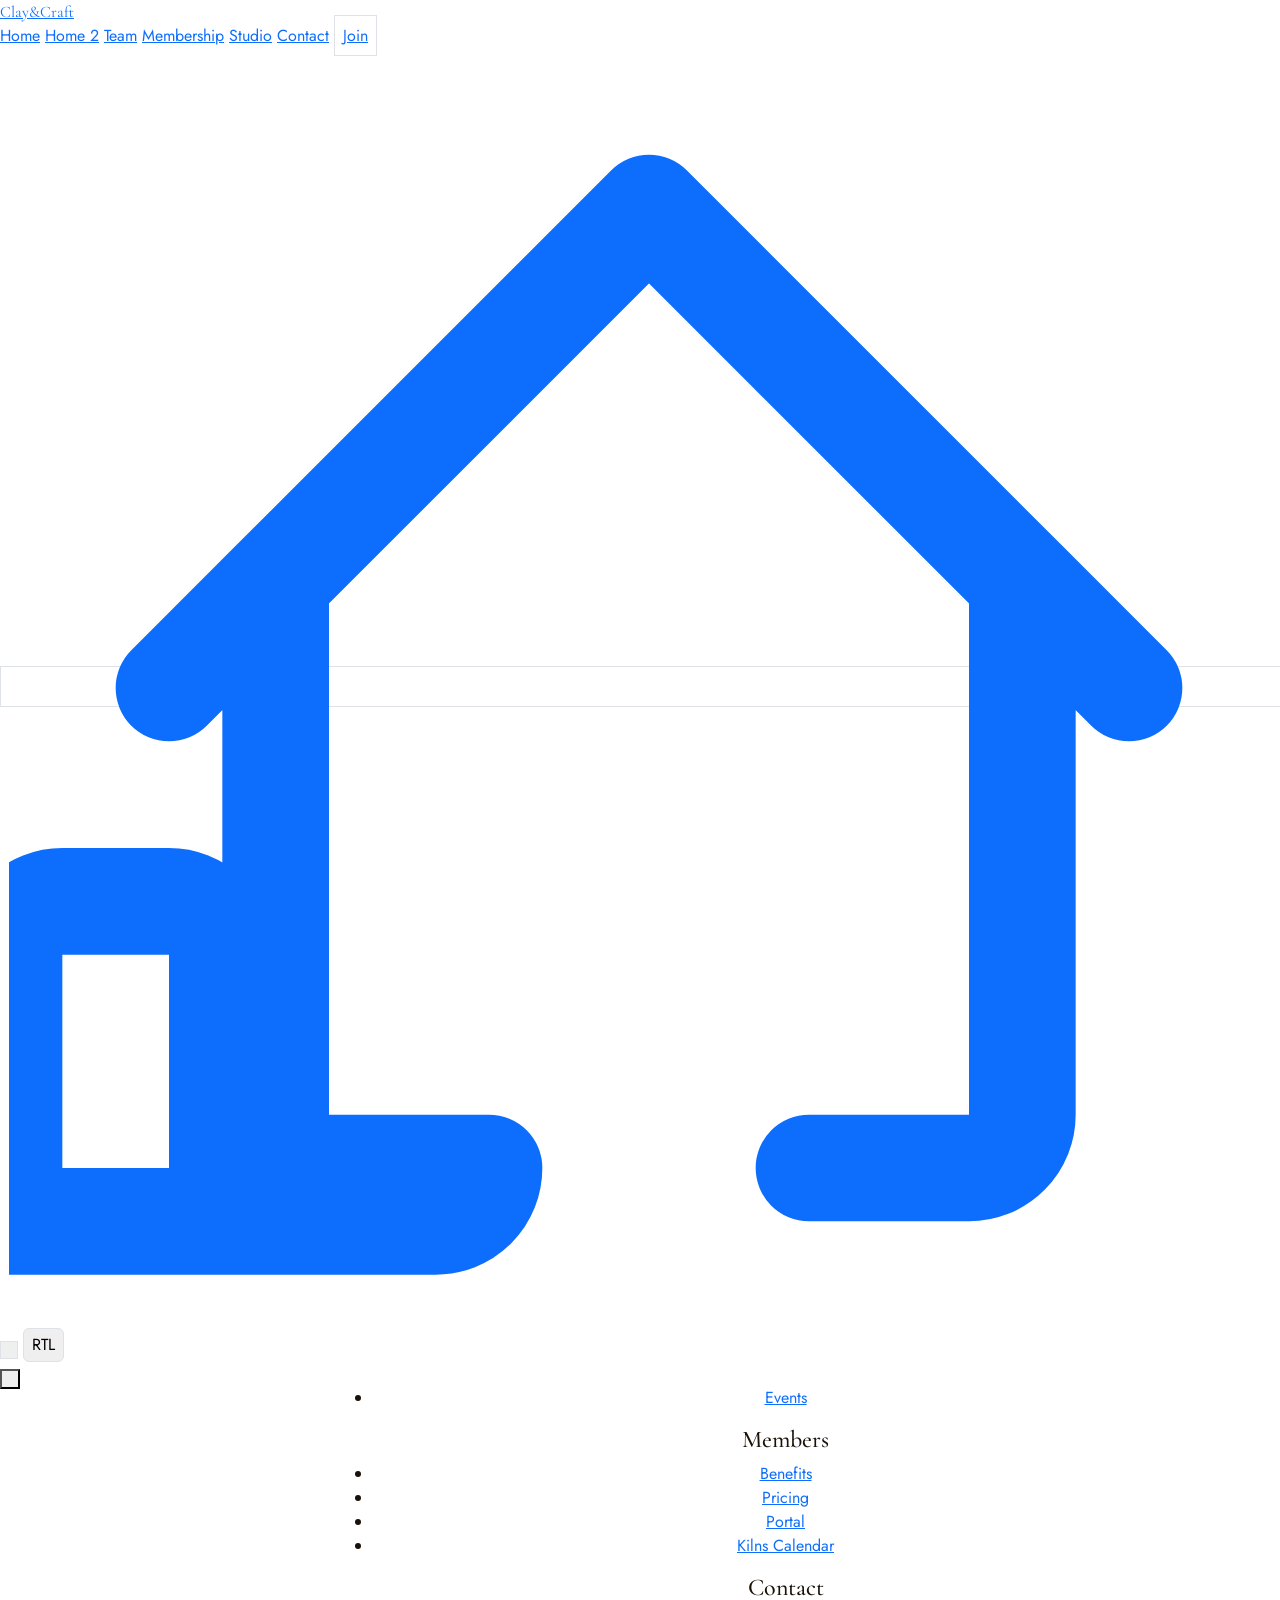
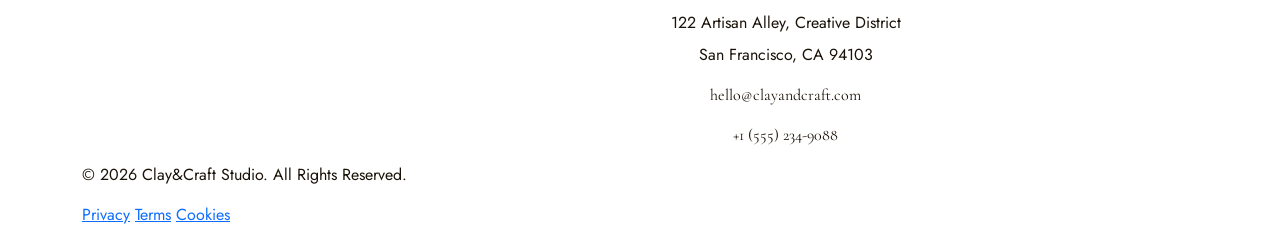
==== commit 5e87efc6: "Add files via upload" ====
--- a/about.html
+++ b/about.html
@@ -192,8 +192,8 @@
             <a href="team.html" class="nav-link-custom no-underline text-gray-900 dark:text-white">Team</a>
             <a href="membership.html" class="nav-link-custom no-underline text-gray-900 dark:text-white">Membership</a>
 
-            <a href="contact.html" class="nav-link-custom no-underline text-gray-900 dark:text-white">Contact</a>
-            <a href="about.html" class="nav-link-custom no-underline text-gray-900 dark:text-white border-b border-current font-bold">Studio</a>
+           
+            <a href="about.html" class="nav-link-custom no-underline text-gray-900 dark:text-white border-b border-current font-bold">Studio</a>  <a href="contact.html" class="nav-link-custom no-underline text-gray-900 dark:text-white">Contact</a>
             <a href="register.html" class="px-2 xl:px-5 py-2 border border-gray-900 dark:border-white text-gray-900 dark:text-white no-underline text-[8px] xl:text-[10px] tracking-wide xl:tracking-[2px] hover:bg-gray-900 hover:text-white dark:hover:bg-white dark:hover:text-night-bg transition-all uppercase font-bold">Join</a>
             <div class="flex items-center space-x-1 xl:space-x-4 border-l border-gray-300 dark:border-gray-600 lg:pl-2 xl:pl-8 lg:ml-1 xl:ml-4">
                 <a href="dashboard.html" title="Dashboard" class="p-2 border border-gray-300 dark:border-gray-700 rounded-full transition-all hover:scale-110">
@@ -297,7 +297,7 @@
                         <p class="opacity-70 text-sm tracking-wide leading-relaxed">Dedicated to technical excellence and the preservation of traditional pottery techniques.</p>
                     </div>
                     <div class="col-lg-4 text-center">
-                        <img src="https://images.unsplash.com/photo-1578662996442-48f60103fc96?w=600&q=80" alt="Community" class="w-full h-80 object-cover mb-8">
+                        <img src=" https://encrypted-tbn0.gstatic.com/images?q=tbn:ANd9GcS6f7QPPP8g9vHH3Zl66Sfw1UZ3-JeSG1cbQg&s" alt="Community" class="w-full h-80 object-cover mb-8">
                         <h3 class="text-3xl mb-4 italic">Community</h3>
                         <p class="opacity-70 text-sm tracking-wide leading-relaxed">Fostering a supportive environment where artists of all levels can share and grow together.</p>
                     </div>
